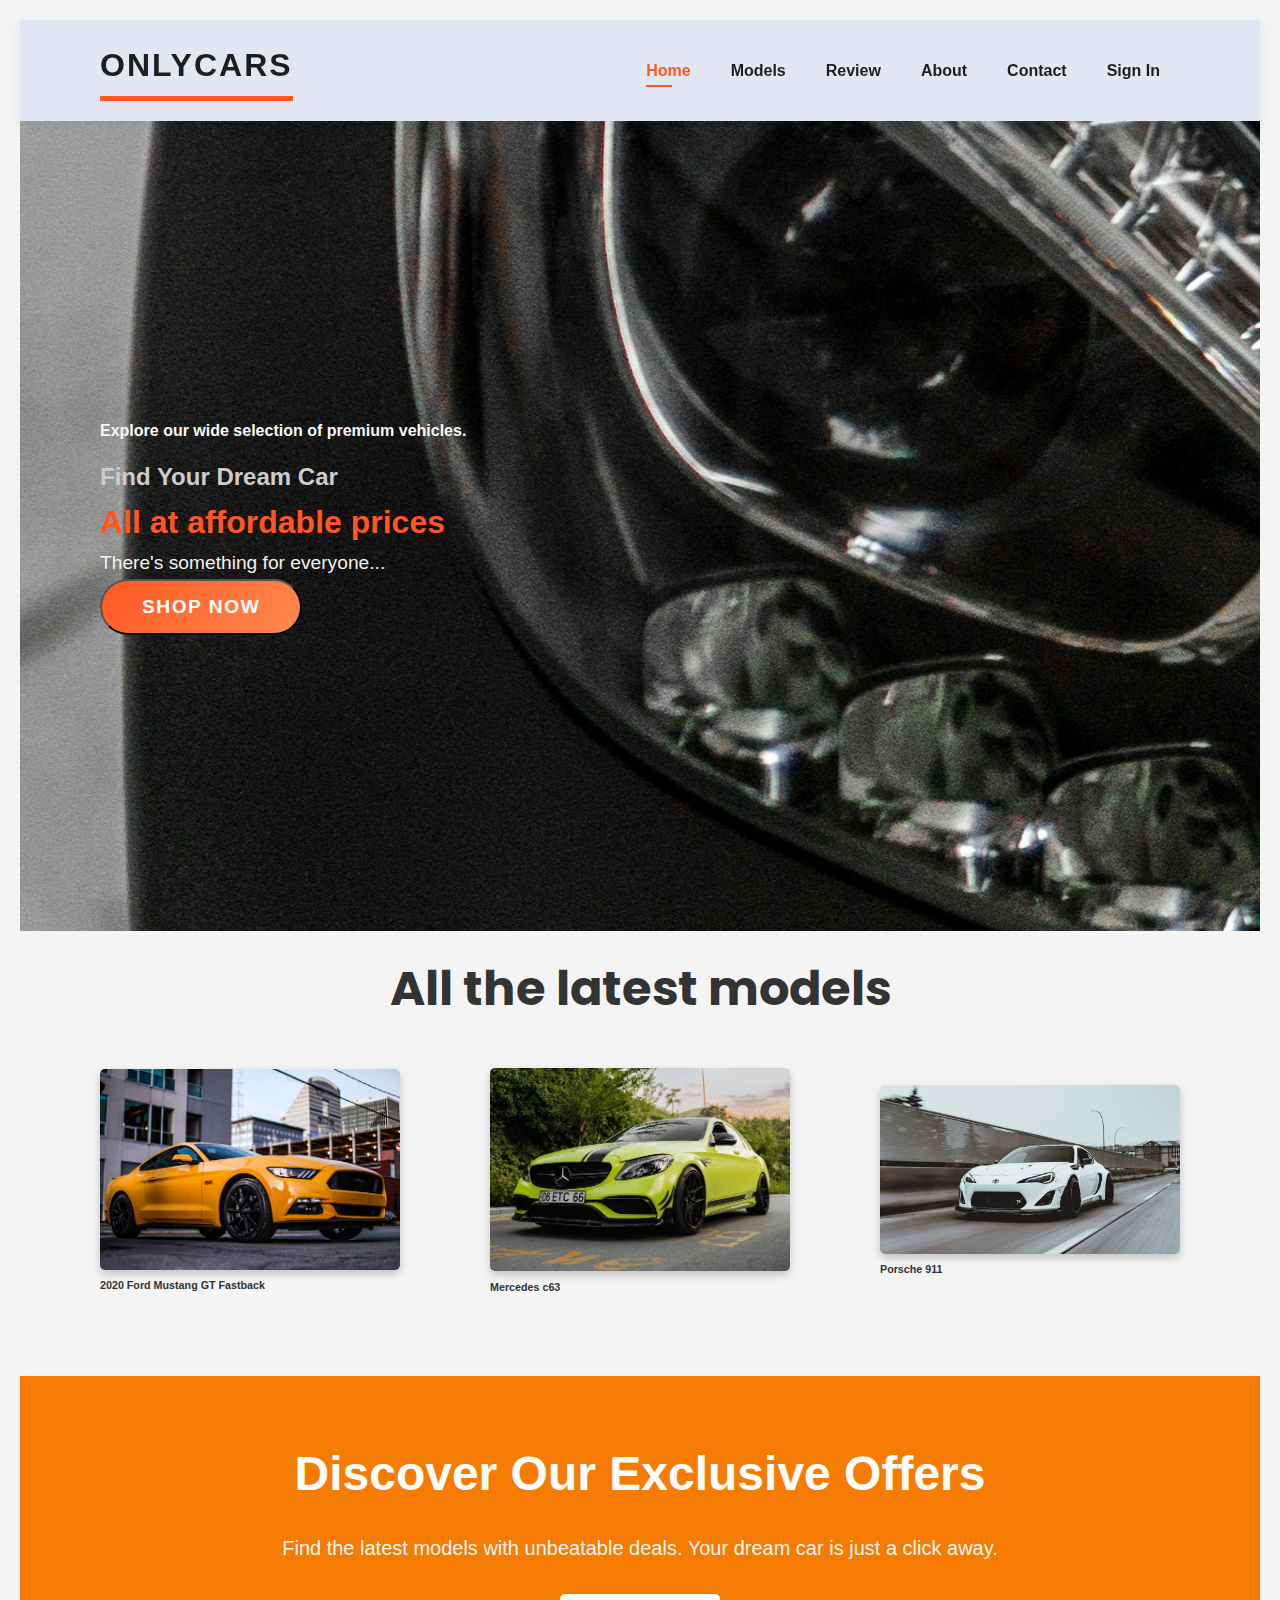
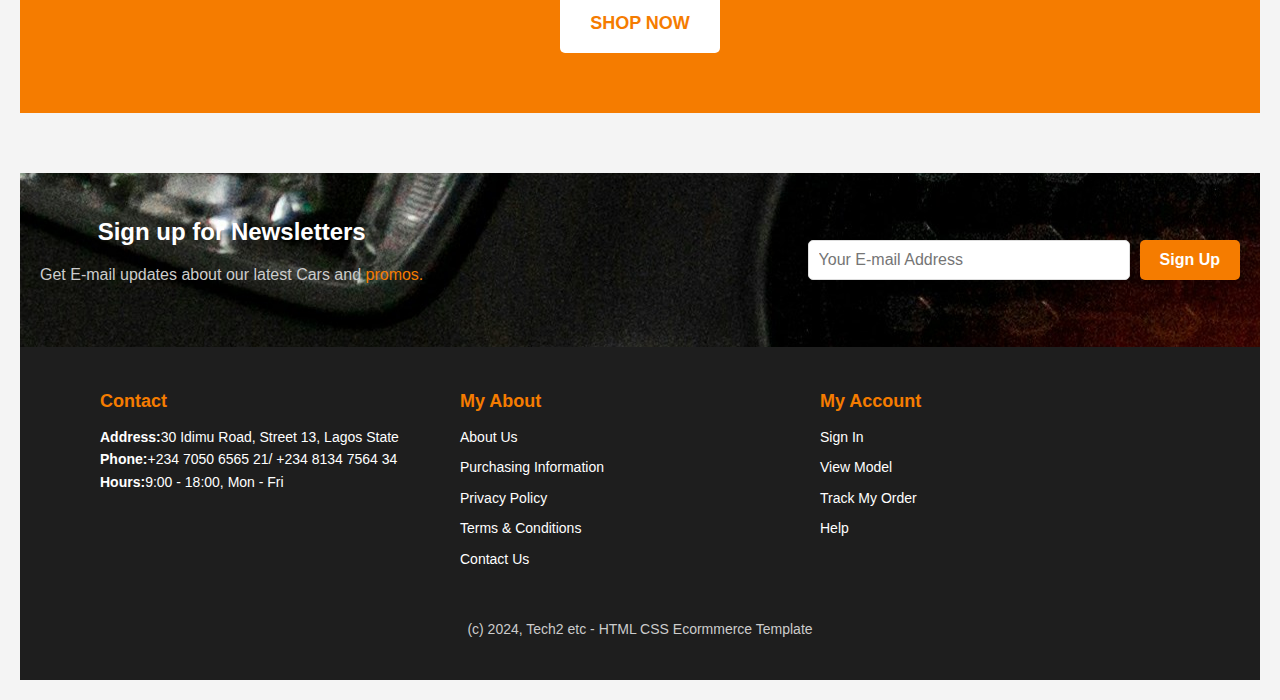
==== index.html @ b6426631 "Add files via upload" ====
<!DOCTYPE html>
<html lang="en">

<head>
    <meta charset="UTF-8">
    <meta name="viewport" content="width=device-width, initial-scale=1.0">
    <title>OnlyCars</title>
<link href="https://fonts.googleapis.com/css2?family=Poppins:wght@600;700&display=swap" rel="stylesheet">

        <link rel="stylesheet" href="index.css">
</head>

<body>
<section id="header">
    <div class="logo">
            Only<span class="highlight">Cars</span>
    </div>
        
    <div>
        <ul id="navbar">
            <li><a class="active" href="index.html">Home</a></li>
            <li><a href="model.html">Models</a></li>
            <li><a href="review.html">Review</a></li>
            <li><a href="about.html">About</a></li>
            <li><a href="contact.html">Contact</a></li>
            <li><a href="signin.html">Sign In</a></li>
        </ul>
    </div>
</section>
<section id="hero">
    <h4>Explore our wide selection of premium vehicles.</h4>
    <h2>Find Your Dream Car</h2>
    <h1>All at affordable prices</h1>
    <p>There's something for everyone...</p>
    <button>Shop Now</button>
</section>
<p class="feature-text">All the latest models</p> 
<section id="feature" class="section-p1">
    <div class="fe-box"> 
        <img src="images/feature1.jpg" alt="">
        <h6>2020 Ford Mustang GT Fastback</h6>
      </div>
      <div class="fe-box"> 
        <img src="images/feature2.jpg" alt="">
        <h6>Mercedes c63</h6>
      </div>
      <div class="fe-box"> 
        <img src="images/feature3.jpg" alt="">
        <h6>Porsche 911</h6>
      </div>
</section>
<section id="banner">
    <div class="banner-content">
        <h2>Discover Our Exclusive Offers</h2>
        <p>Find the latest models with unbeatable deals. Your dream car is just a click away.</p>
        <a href="#models" class="banner-btn">Shop Now</a>
    </div>
</section>
<section id="newsletter" class="section-p1" >
    <div class="newstext">
        <h4>Sign up for Newsletters</h4>
        <p>Get E-mail updates about our latest Cars and <span>promos.</span></p>
    </div>
    <div class="form">
        <input type="text" placeholder="Your E-mail Address">
        <button>Sign Up</button>
    </div>
</section>
<footer class="section-p1">
    <div class="col">
        <h4>Contact</h4>
        <p><strong>Address:</strong>30 Idimu Road, Street 13, Lagos State</p>
        <p><strong>Phone:</strong>+234 7050 6565 21/ +234 8134 7564 34</p>
        <p><strong>Hours:</strong>9:00 - 18:00, Mon - Fri</p>

    </div>
    <div class="col">
        <h4>My About</h4>
        <a href="#">About Us</a>
        <a href="#">Purchasing Information</a>
        <a href="#">Privacy Policy</a>
        <a href="#">Terms & Conditions</a>
        <a href="'#">Contact Us</a>
    </div>

    <div class="col">
        <h4>My Account</h4>
        <a href="#">Sign In</a>
        <a href="#">View Model</a>
        <a href="#">Track My Order</a>
        <a href="#">Help</a>
    </div>

    <div class="copyright">
        <p>(c) 2024, Tech2 etc - HTML CSS Ecormmerce Template</p>
    </div>
</footer>
    <script src="index.js"></script>
</body>

</html>
---- index.css ----
* {
    margin: 0;
    padding: 0;
    box-sizing: 0;
}

body {
    font-family: Arial, Helvetica, sans-serif;
    line-height: 1.6;
    background-color: #f4f4f4;
    color: #333;
    padding: 20px;
}

header {
    background-color: #333;
    color: white;
    text-align: center;
    padding: 1em;
}

main {
    margin: 20px 0;
}

h1 {
    font-size: 2em;
}

p {
    font-size: 1.2em;
}

#container {
    width: 100%;
    max-width: 1200px;
    margin:0 auto;
    padding: 0 20px;
    box-sizing: border-box;
}

.section-p1 {
    padding: 40px 80px;
}
#header {
    width: 100%;
    height: 100%;
    box-sizing: border-box;
    display: flex;
    align-items: center;
    justify-content: space-between;
    padding: 20px 80px;
    background-color: #E3E6F3;
    box-shadow: 0 5px 15px rgba(0, 0, 0, 0.06);
    z-index: 999;
    position: sticky;
    top: 0;
    left: 0;
}
.logo {
    font-family: 'Montserrat', sans-serif;
    font-size: 2em;
    font-weight: 700;
    color: #1e1e1e;
    text-transform: uppercase;
    display: inline-block;
    letter-spacing: 2px;
}

.logo.highlight {
    color: #ff5722;
    font-weight: 800;
}

.logo::after {
    content: '';
    display: block;
    width: 100%;
    height:5px;
    background-color: #ff5722;
    margin-top: 5px;
}


.logo:hover {
    color:#ff5722;
    cursor: pointer;
}

.logo:hover::after{
    background-color: #1e1e1e;
}

#navbar{
    display: flex;
    align-items: center;
    justify-content: center;
}

#navbar li{
    list-style: none;
    padding: 0 20px;
    position: relative;
}

#navbar li a{
    text-decoration: none;
    font-size: 16px;
    font-weight: 600;
    color: #1e1e1e;
    transition: 0.3s ease;
}

#navbar li a:hover,
#navbar li a.active{
    color: #ff5722;
}

#navbar li a.active::after,
#navbar li a:hover::after{
    content: "";
    width: 30%;
    height: 2px;
    background: #ff5722;
    position: absolute;
    bottom: -4px;
    left: 20px;
}

#hero{
    background-image: url('images/newsletterbackgroundaltered.jpg');
    background-color: #bd4c2a;
    height: 90vh;
    width: 100%;
    padding: 0 80px;
    display: flex;
    flex-direction: column;
    align-items: flex-start;
    justify-content: center;
    box-sizing: border-box;
}

#hero h4{
    color:#f8f8f8;
    padding-bottom: 15px;
}

#hero h1{
    color: #ff5722;
}

#hero h2{
    color: #ccc;
}

#hero p{
    color: #f7efef;
}
#hero button{
    background: linear-gradient(135deg, #ff5722 0%, #ff8a50 100%);
    color: white;
    padding: 15px 40px;
    font-size: 1.2em;
    font-weight: 900;
    border-radius: 50px;
    letter-spacing: 1.5px;
    text-transform: uppercase;
    box-shadow: o 10px 20px rgba(0, 0, 0, 0.03);
    transition: all 0.3s ease;
    display: inline-block;
}

#hero button:hover {
    background: linear-gradient(135deg, #ff8a50 0% #ff5722 100%);
    transform: translate(-5px);
    box-shadow: 0 15px 30px rgba(0, 0, 0, 0.4);
    cursor: pointer;
}

#hero button::before {
    content: '';
    position: absolute;
    top: 0;
    left: 0;
    width: 0;
    height: 100%;
    background-color: rgba(255, 255, 255, 0.1);
    transition: width 0.4s ease;
}

#hero button:hover::before {
    width: 100%;
}

#feature .fe-box img {
    width: 300px; /* Shrinks the image to 300px wide */
    height: auto; /* Maintains the aspect ratio */
    border-radius: 5px; /* Optional: rounds the image corners slightly */
    box-shadow: 0 4px 8px rgba(0, 0, 0, 0.2); /* Optional: adds a shadow */
}

#feature {
    display: flex;
    align-items: center;
    justify-content: space-between;
    flex-wrap: wrap;
}

.feature-text {
    font-size: 48px; /* Significantly increased font size */
    color: #333;
    text-align: center;
    margin-top: 20px; 
    font-weight: 700; /* Maintains boldness */
    font-family: 'Poppins', sans-serif; /* Use Poppins font */
}

/* Banner section styling */
#banner {
    background-color: #f57c00; /* Orange background, adjust to match your theme */
    color: #fff; /* White text for contrast */
    padding: 60px 20px; /* Adds padding to the banner */
    text-align: center; /* Centers the text */
    margin-top: 40px; /* Adds space above the banner, under the feature */
}

#banner h2 {
    font-size: 48px; /* Big, bold headline */
    margin-bottom: 20px;
    font-weight: 700;
}

#banner p {
    color: #f8f5f5;
    font-size: 20px; /* Text size for the paragraph */
    font-weight: 300;
    margin-bottom: 30px;
}

.banner-btn {
    display: inline-block;
    background-color: #fff; /* White button with orange text */
    color: #f57c00;
    padding: 15px 30px;
    font-size: 18px;
    text-transform: uppercase; /* Makes the text all uppercase */
    font-weight: bold;
    border-radius: 5px;
    text-decoration: none; /* Removes underline from the link */
    transition: background-color 0.3s ease;
}

.banner-btn:hover {
    background-color: #e67e22; /* Darker orange on hover */
    color: #fff; /* White text on hover */
}

#banner {
    background-image: url('images/banner.jpg');
    background-size: cover;
    background-position: center;
    color: #fff;
    padding: 60px 20px;
    text-align: center;
    margin-top: 40px;
}

/* Newsletter section styling */
#newsletter {
    display: flex;
    justify-content: space-between;
    flex-wrap: wrap;
    align-items: center;
    background-image: url("images/newsletterbackgroundaltered.jpg"); /* Background image */
    background-repeat: no-repeat; /* Prevent image from repeating */
    background-position: 20% 30%; /* Position of the background image */
    background-color: #1e1e1e; /* Dark background color */
    padding: 40px 20px; /* Padding around the section */
    text-align: center; /* Center align the text */
    color: #fff; /* White text color for contrast */
    margin-top: 60px; /* Space from the section above */
}

#newsletter .newstext {
    margin-bottom: 20px; /* Space between the text and the form */
}

#newsletter h4 {
    font-size: 24px; /* Size of the heading */
    color: #fff; /* White color for the heading */
    margin-bottom: 10px; /* Space below the heading */
}

#newsletter p {
    font-size: 16px; /* Size of the paragraph text */
    color: #ccc; /* Light grey color for the text */
}

#newsletter span {
    color: #f57c00; /* Highlight color for part of the text */
}

#newsletter .form {
    display: flex; /* Align form elements horizontally */
    justify-content: center; /* Center the form within the section */
    gap: 10px; /* Space between input and button */
}

#newsletter input[type="text"] {
    padding: 10px; /* Space inside the input field */
    font-size: 16px; /* Font size inside the input */
    border: 1px solid #ddd; /* Border color and style */
    border-radius: 5px; /* Rounded corners for the input field */
    width: 300px; /* Width of the input field */
}

#newsletter button {
    padding: 10px 20px; /* Space inside the button */
    font-size: 16px; /* Font size inside the button */
    background-color: #f57c00; /* Background color for the button */
    color: #fff; /* Text color for the button */
    border: none; /* Remove border */
    border-radius: 5px; /* Rounded corners for the button */
    cursor: pointer; /* Pointer cursor on hover */
    font-weight: bold; /* Make the button text bold */
    transition: background-color 0.3s ease; /* Smooth background color transition */
}

#newsletter button:hover {
    background-color: #e67e22; /* Darker color on hover */
}

/* Footer general styling */
footer {
    background-color: #1e1e1e; /* Dark background color */
    color: #fff; /* White text color for contrast */
    padding: 40px 20px; /* Padding inside the footer */
    display: flex; /* Flexbox layout */
    justify-content: space-between; /* Space between the columns */
    flex-wrap: wrap; /* Wrap the columns on smaller screens */
}

footer .col {
    flex: 1; /* Equal width columns */
    margin-bottom: 20px; /* Space at the bottom of each column */
}

footer h4 {
    font-size: 18px; /* Size for section headings */
    color: #f57c00; /* Orange color for section headings */
    margin-bottom: 10px; /* Space below the heading */
}

footer p {
    font-size: 14px; /* Paragraph text size */
    line-height: 1.6; /* Line height for readability */
}

footer a {
    display: block; /* Each link on a new line */
    color: #fff; /* White link color */
    font-size: 14px; /* Font size for links */
    margin-bottom: 8px; /* Space between links */
    text-decoration: none; /* Remove underline */
    transition: color 0.3s ease; /* Smooth hover transition */
}

footer a:hover {
    color: #f57c00; /* Hover effect for links */
}

footer .copyright {
    width: 100%; /* Full width for copyright section */
    text-align: center; /* Center align the text */
    margin-top: 20px; /* Space above the copyright text */
    font-size: 12px; /* Smaller text size */
    color: #ccc; /* Light grey color */
}
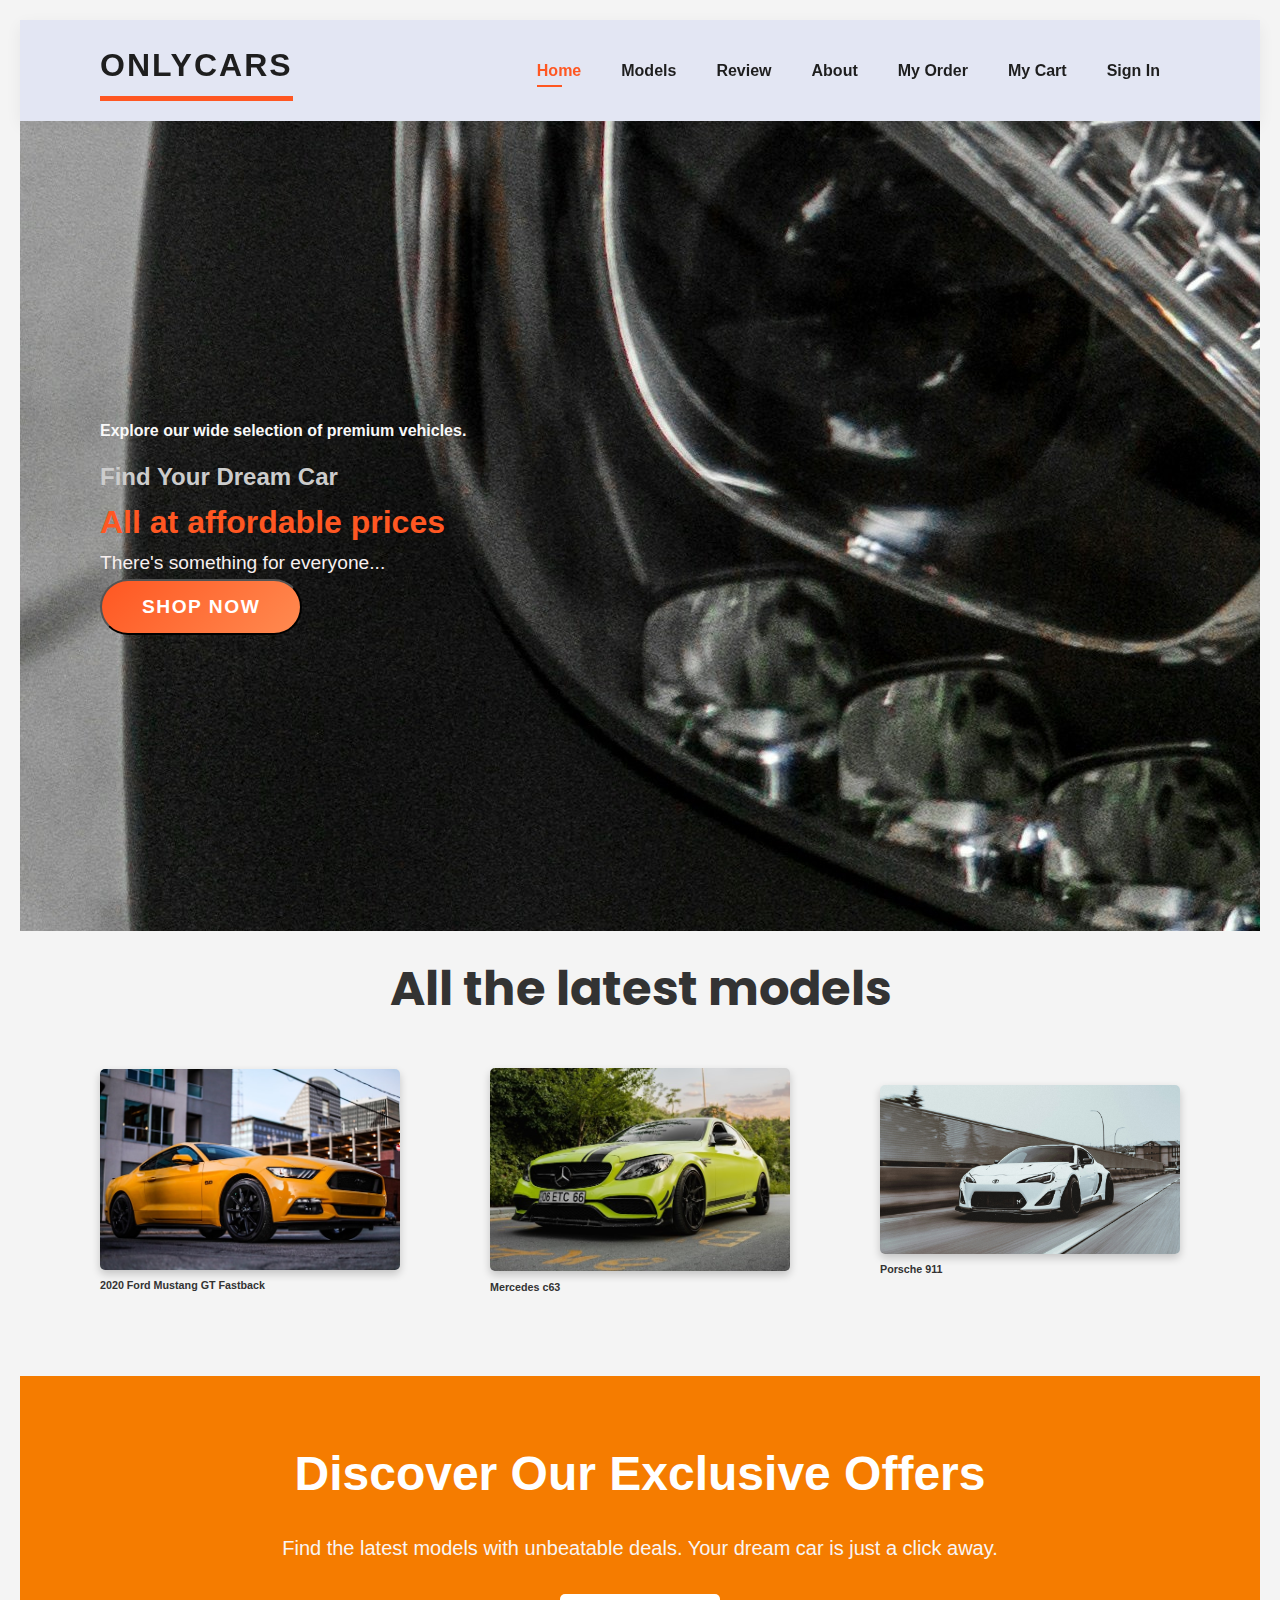
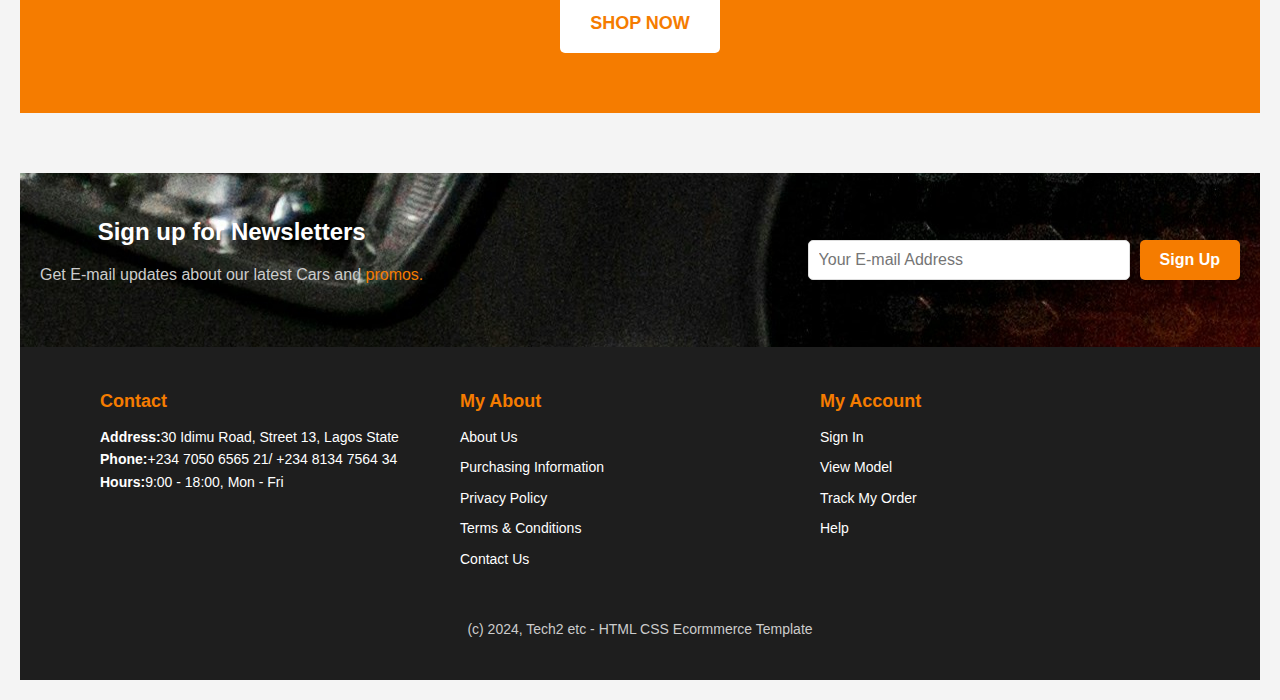
==== commit b26b9480: "almost done just need to create cart webpage and add javascript for the webpages" ====
--- a/index.html
+++ b/index.html
@@ -22,7 +22,8 @@
             <li><a href="model.html">Models</a></li>
             <li><a href="review.html">Review</a></li>
             <li><a href="about.html">About</a></li>
-            <li><a href="contact.html">Contact</a></li>
+            <li><a href="order.html">My Order</a></li>
+            <li><a href="cart.html">My Cart</a></li>
             <li><a href="signin.html">Sign In</a></li>
         </ul>
     </div>
@@ -32,7 +33,9 @@
     <h2>Find Your Dream Car</h2>
     <h1>All at affordable prices</h1>
     <p>There's something for everyone...</p>
+    <a href="model.html">
     <button>Shop Now</button>
+</a>
 </section>
 <p class="feature-text">All the latest models</p> 
 <section id="feature" class="section-p1">
@@ -53,7 +56,7 @@
     <div class="banner-content">
         <h2>Discover Our Exclusive Offers</h2>
         <p>Find the latest models with unbeatable deals. Your dream car is just a click away.</p>
-        <a href="#models" class="banner-btn">Shop Now</a>
+        <a href="model.html" class="banner-btn">Shop Now</a>
     </div>
 </section>
 <section id="newsletter" class="section-p1" >
@@ -76,7 +79,7 @@
     </div>
     <div class="col">
         <h4>My About</h4>
-        <a href="#">About Us</a>
+        <a href="about.html">About Us</a>
         <a href="#">Purchasing Information</a>
         <a href="#">Privacy Policy</a>
         <a href="#">Terms & Conditions</a>
@@ -85,9 +88,9 @@
 
     <div class="col">
         <h4>My Account</h4>
-        <a href="#">Sign In</a>
-        <a href="#">View Model</a>
-        <a href="#">Track My Order</a>
+        <a href="signin.html">Sign In
+        <a href="model.html">View Model</a>
+        <a href="order.html">Track My Order</a>
         <a href="#">Help</a>
     </div>
 
